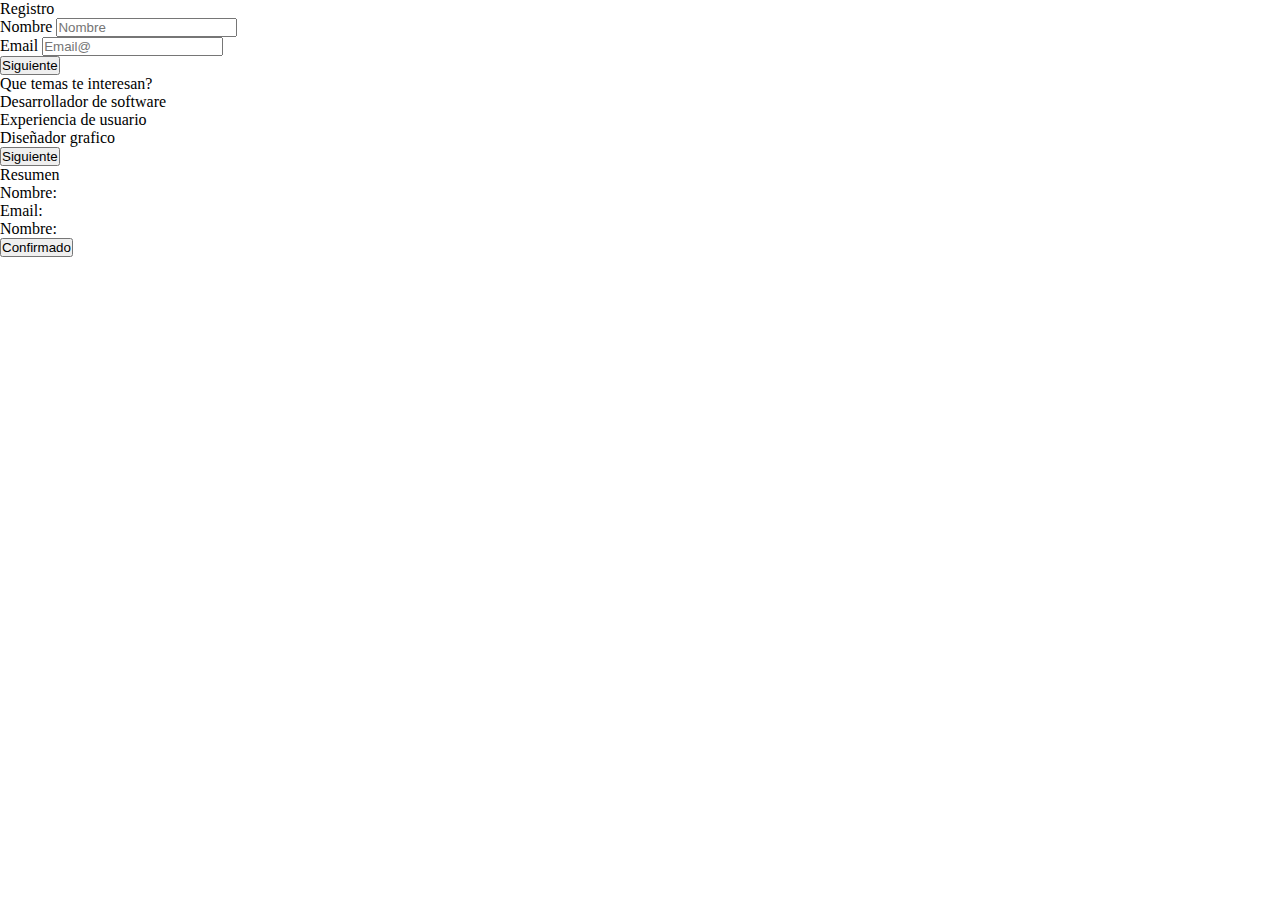
==== index.html @ 0ffc2615 "comienzo de proyecto" ====
<!DOCTYPE html>
<html lang="en">
<head>
    <meta charset="UTF-8">
    <meta name="viewport" content="width=device-width, initial-scale=1.0">
    <link rel="stylesheet" href="style.css">
    <link rel="preconnect" href="https://fonts.googleapis.com">
    <link rel="preconnect" href="https://fonts.gstatic.com" crossorigin>
    <link href="https://fonts.googleapis.com/css2?family=Inter:wght@100..900&display=swap" rel="stylesheet">
    <title>Registro</title>
</head>
<body>
    <form id="card-register" class="style-card">
        <span class="heading">Registro</span>
        <div class="div-input">
            <div class="div-input-element">
                <label class="label-text">Nombre</label>
                <input id="input-name" class="name-style" placeholder="Nombre">
            </div>
            <div class="div-input-element">
                <label for="label-email" class="email-style">Email</label>
                <input type="email" id="email-input" class="email-style" placeholder="Email@">
            </div>
        </div>
        <button id="button-1" class="button-1-style">Siguiente</button>
    </form>
    <section id="card-topics" class="topics-style">
        <span class="heading">Que temas te interesan?</span>
        <div class="temas">
            <div class="temas-element">
                <span>Desarrollador de software</span>
            </div>
            <div class="temas-element">
                <span>Experiencia de usuario</span>
            </div>
            <div class="temas-element">
                <span>Diseñador grafico</span>
            </div>
        </div>
        <button id="button-2" class="button-2-style">Siguiente</button>
    </section>
    <section id="card-sumary" class="sumaty-style">
        <span class="heading">Resumen</span>
        <div class="div-sumary">
            <div class="div-sumary-tag">
                <div class="tags">
                    <label class="label-tag">Nombre:</label>
                    <span id="nombre-tag" class="tag-content"></span>
                </div>
                <div class="tags">
                    <label class="label-tag">Email:</label>
                    <span id="email-tag" class="tag-content"></span>
                </div>
                <div class="tags">
                    <label class="label-tag">Nombre:</label>
                    <span id="nombre-tag" class="tag-content"></span>
                </div>
            </div>
        </div>
        <button onclick="Window.alert('Exitos')" id="btn-confirm" class="button">Confirmado</button>
    </section>
    <section class="pasos">
        <span class="span-pasos"></span>
            <div class="pasos-circles">
                <div class="circle-pasos-steped"><div class="circle-pasos"></div></div>
                <div class="circle-pasos-steped"><div class="circle-pasos"></div></div>
                <div class="circle-pasos-steped"><div class="circle-pasos"></div></div>
            </div>
    </section>
</body>
<script src="script.js"></script>
</html>
---- style.css ----
* {
    margin: 0;
    padding: 0;
    box-sizing: border-box;
}

body{
    
}
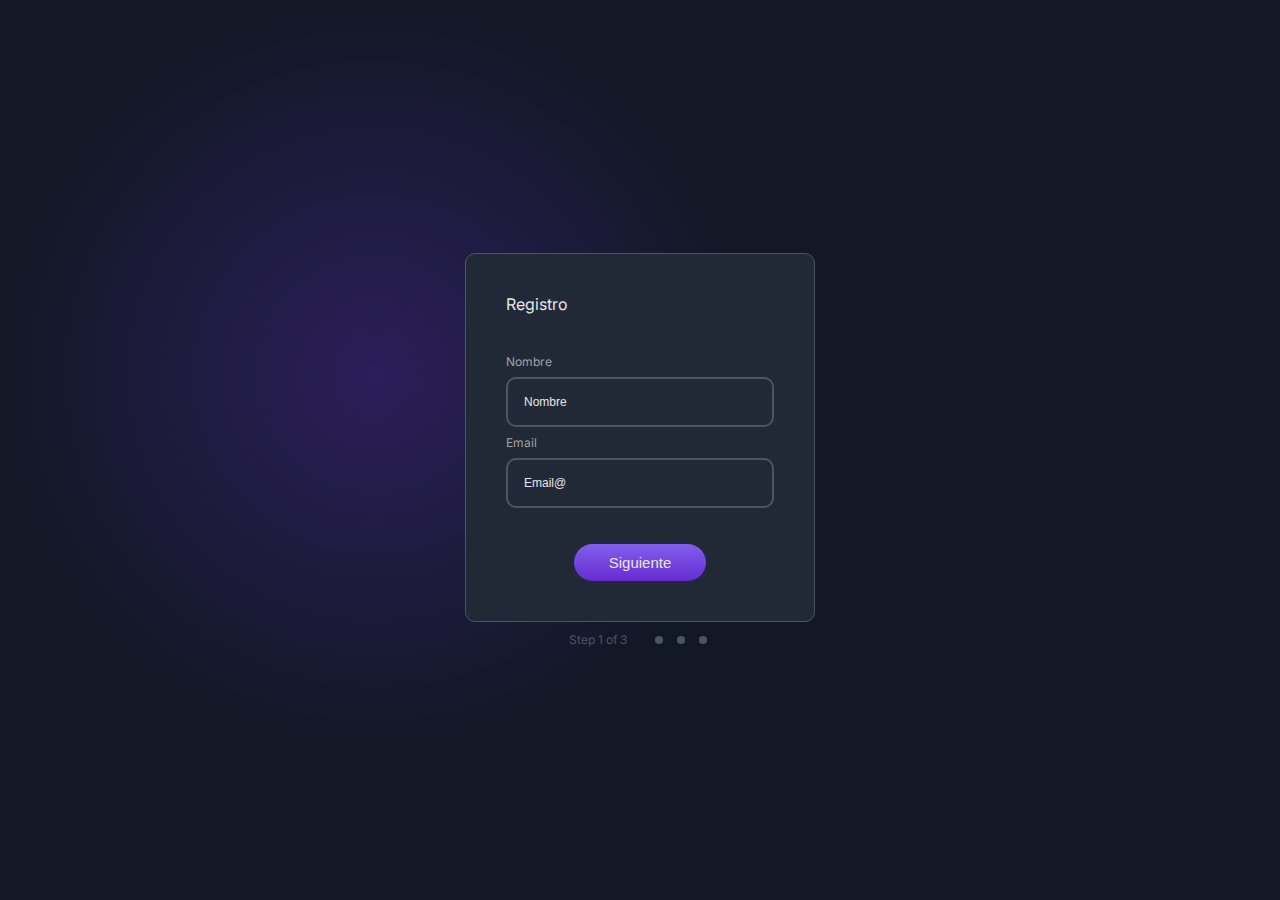
==== commit 97891b82: "css a casi todo" ====
--- a/index.html
+++ b/index.html
@@ -1,72 +1,72 @@
 <!DOCTYPE html>
 <html lang="en">
-<head>
-    <meta charset="UTF-8">
-    <meta name="viewport" content="width=device-width, initial-scale=1.0">
-    <link rel="stylesheet" href="style.css">
-    <link rel="preconnect" href="https://fonts.googleapis.com">
-    <link rel="preconnect" href="https://fonts.gstatic.com" crossorigin>
-    <link href="https://fonts.googleapis.com/css2?family=Inter:wght@100..900&display=swap" rel="stylesheet">
-    <title>Registro</title>
-</head>
-<body>
-    <form id="card-register" class="style-card">
-        <span class="heading">Registro</span>
-        <div class="div-input">
-            <div class="div-input-element">
-                <label class="label-text">Nombre</label>
-                <input id="input-name" class="name-style" placeholder="Nombre">
-            </div>
-            <div class="div-input-element">
-                <label for="label-email" class="email-style">Email</label>
-                <input type="email" id="email-input" class="email-style" placeholder="Email@">
-            </div>
-        </div>
-        <button id="button-1" class="button-1-style">Siguiente</button>
-    </form>
-    <section id="card-topics" class="topics-style">
-        <span class="heading">Que temas te interesan?</span>
-        <div class="temas">
-            <div class="temas-element">
-                <span>Desarrollador de software</span>
-            </div>
-            <div class="temas-element">
-                <span>Experiencia de usuario</span>
-            </div>
-            <div class="temas-element">
-                <span>Diseñador grafico</span>
-            </div>
-        </div>
-        <button id="button-2" class="button-2-style">Siguiente</button>
-    </section>
-    <section id="card-sumary" class="sumaty-style">
-        <span class="heading">Resumen</span>
-        <div class="div-sumary">
-            <div class="div-sumary-tag">
-                <div class="tags">
-                    <label class="label-tag">Nombre:</label>
-                    <span id="nombre-tag" class="tag-content"></span>
+    <head>
+        <meta charset="UTF-8">
+        <meta name="viewport" content="width=device-width, initial-scale=1.0">
+        <link rel="stylesheet" href="style.css">
+        <link rel="preconnect" href="https://fonts.googleapis.com">
+        <link rel="preconnect" href="https://fonts.gstatic.com" crossorigin>
+        <link href="https://fonts.googleapis.com/css2?family=Inter:wght@100..900&display=swap" rel="stylesheet">
+        <title>Registro</title>
+    </head>
+    <body>
+        <form id="card-register" class="style-card">
+            <span class=" ">Registro</span>
+            <div class="div-input">
+                <div class="div-input-element">
+                    <label class="label-text">Nombre</label>
+                    <input id="input-name" class="input-style" placeholder="Nombre">
                 </div>
-                <div class="tags">
-                    <label class="label-tag">Email:</label>
-                    <span id="email-tag" class="tag-content"></span>
-                </div>
-                <div class="tags">
-                    <label class="label-tag">Nombre:</label>
-                    <span id="nombre-tag" class="tag-content"></span>
+                <div class="div-input-element">
+                    <label class="label-text">Email</label>
+                    <input type="email" id="email-input" class="input-style" placeholder="Email@">
                 </div>
             </div>
-        </div>
-        <button onclick="Window.alert('Exitos')" id="btn-confirm" class="button">Confirmado</button>
-    </section>
-    <section class="pasos">
-        <span class="span-pasos"></span>
-            <div class="pasos-circles">
-                <div class="circle-pasos-steped"><div class="circle-pasos"></div></div>
-                <div class="circle-pasos-steped"><div class="circle-pasos"></div></div>
-                <div class="circle-pasos-steped"><div class="circle-pasos"></div></div>
+            <button id="button-1" class="button">Siguiente</button>
+        </form>
+        <section id="card-topics" class="style-card">
+            <span class="heading">Que temas te interesan?</span>
+            <div class="div-topics">
+                <div class="div-topic-element">
+                    <span>Desarrollador de software</span>
+                </div>
+                <div class="div-topic-element">
+                    <span>Experiencia de usuario</span>
+                </div>
+                <div class="div-topic-element">
+                    <span>Diseñador grafico</span>
+                </div>
             </div>
-    </section>
-</body>
-<script src="script.js"></script>
+            <button id="button-2" class="button">Siguiente</button>
+        </section>
+        <section id="card-sumary" class="sumaty-style">
+            <span class="heading">Resumen</span>
+            <div class="div-sumary">
+                <div class="div-sumary-tag">
+                    <div class="tags">
+                        <label class="label-tag">Nombre:</label>
+                        <span id="nombre-tag" class="tag-content"></span>
+                    </div>
+                    <div class="tags">
+                        <label class="label-tag">Email:</label>
+                        <span id="email-tag" class="tag-content"></span>
+                    </div>
+                    <div class="tags">
+                        <label class="label-tag">Nombre:</label>
+                        <span id="nombre-tag" class="tag-content"></span>
+                    </div>
+                </div>
+            </div>
+            <button onclick="Window.alert('Exitos')" id="btn-confirm" class="button">Confirmado</button>
+        </section>
+        <section class="steps">
+            <span class="span-step">Step 1 of 3</span>
+            <div class="step-circles">
+                <div class="circle-step-steped"><div class="circle-step"></div></div>
+                <div class="circle-step-steped"><div class="circle-step"></div></div>
+                <div class="circle-step-steped"><div class="circle-step"></div></div>
+            </div>
+        </section>
+    </body>
+    <script type="text/javascript" src="script.js"></script>
 </html>--- a/style.css
+++ b/style.css
@@ -5,5 +5,191 @@
 }
 
 body{
-    
+    display: flex;
+    flex-direction: column;
+    justify-content: center;
+    align-items: center;
+    width: 100vw;
+    height: 100vh;
+    background-color:#121826;
+    background-image: url(blur-radial.svg);
+    background-repeat: no-repeat;
+    gap: 10px;
+    font-family: Inter;
+    color: #E5E7EB;
+}
+
+#card-topics{
+    display: none;
+}
+
+#card-sumary{
+    display: none;
+}
+
+.heading{
+    align-items: flex-start;
+    font-size: 20px;
+    color:#E5E7EB ;
+}
+
+.tab-text {
+    font-size: 14px;
+    color: #E5E7EB;
+}
+
+.body-text {
+    font-size: 16px;
+    color: #E5E7EB;
+}
+
+.label-text {
+    font-size: 12px;
+    font-optical-sizing: auto;
+    font-style: normal;
+    color: #A1A1A9;
+}
+
+.small-text {
+    font-size: 12px;
+    font-optical-sizing: auto;
+    font-style: normal;
+    font-variation-settings:
+      "slnt" 0;
+    color: #4D5562;
+}
+
+.style-card {
+    background-color: #212936;
+    width: 350px;
+    padding: 40px;
+    border-radius: 10px;
+    border-style: solid;
+    border-color: #4D5562;
+    border-width: 1px;
+    display: flex;
+    flex-direction: column;
+    align-items: flex-start;
+}
+
+.div-input {
+    width: 100%;
+    display: flex;
+    flex-direction: column;
+    gap: 8px;
+    margin-top: 40px;
+}
+
+.div-input-element{
+    width: 100%;
+    display: flex;
+    flex-direction: column;
+    gap: 8px;
+}
+
+.button{
+    margin-top: 36px;
+    align-self: center;
+    color: #E5E7EB;
+    background-image: linear-gradient(to top,#652CD1, #845EEE);
+    border-radius: 20px;
+    padding: 10px 35px 10px 35px;
+    border-style: none;
+    font-size: 15px;
+}
+
+.input-style{
+    border-radius: 10px;
+    padding: 16px;
+    border: 2px solid #4D5562;
+    background-color:#212936 ;
+    font-size: 12px;
+}
+
+.input-style::placeholder{
+    color: #E5E7EB;
+}
+
+.steps{
+    display: flex;
+    align-items: center;
+    gap: 24px;
+}
+
+.span-step{
+    font-size: 12px;
+    color: #4D5562;
+}
+
+.step-circles{
+    display: flex;
+    gap: 6px;
+}
+
+.circle-step-steped{
+    display: flex;
+    align-items: center;
+    justify-content: center;
+    height: 16px;
+    width: 16px;
+    border-radius: 50%;
+}
+
+.circle-step.active {
+    background-color: #4A5567; 
+}
+
+.circle-step{
+   background-color: #4A5567;
+   width: 8px;
+   height: 8px;
+   border-radius: 50%; 
+}
+
+.circle-step.active {
+    background-color: #845EEE; 
+}
+
+.div-topics{
+    margin-top: 24px;
+    display: flex;
+    flex-direction: column;
+    gap: 16px;
+    width: 100%;
+}
+
+.div-topic-element {
+    background-color: #394150;
+    width: 100%;
+    border-radius: 10px;
+    padding: 10px;
+    border: 1px solid #4D5562;
+    color: #A1A1A9;
+}
+.div-topic-element.active {
+    background-color: #652CD1;
+    border: 1px solid #845EEE;
+    color: #E5E7EB;
+}
+.topic-element {
+    width: 100%;
+    font-size: 12px;
+}
+
+.div-summary{
+    margin-top: 24px;
+    display: flex;
+    flex-direction: column;
+    gap: 16px;
+}
+.div-summary-tags{
+    display: flex;
+    flex-direction: column;
+    gap: 8px;
+}
+.label-tag{
+    color: #A1A1A9;
+}
+.tag-content{
+    color:#E5E7EB
 }